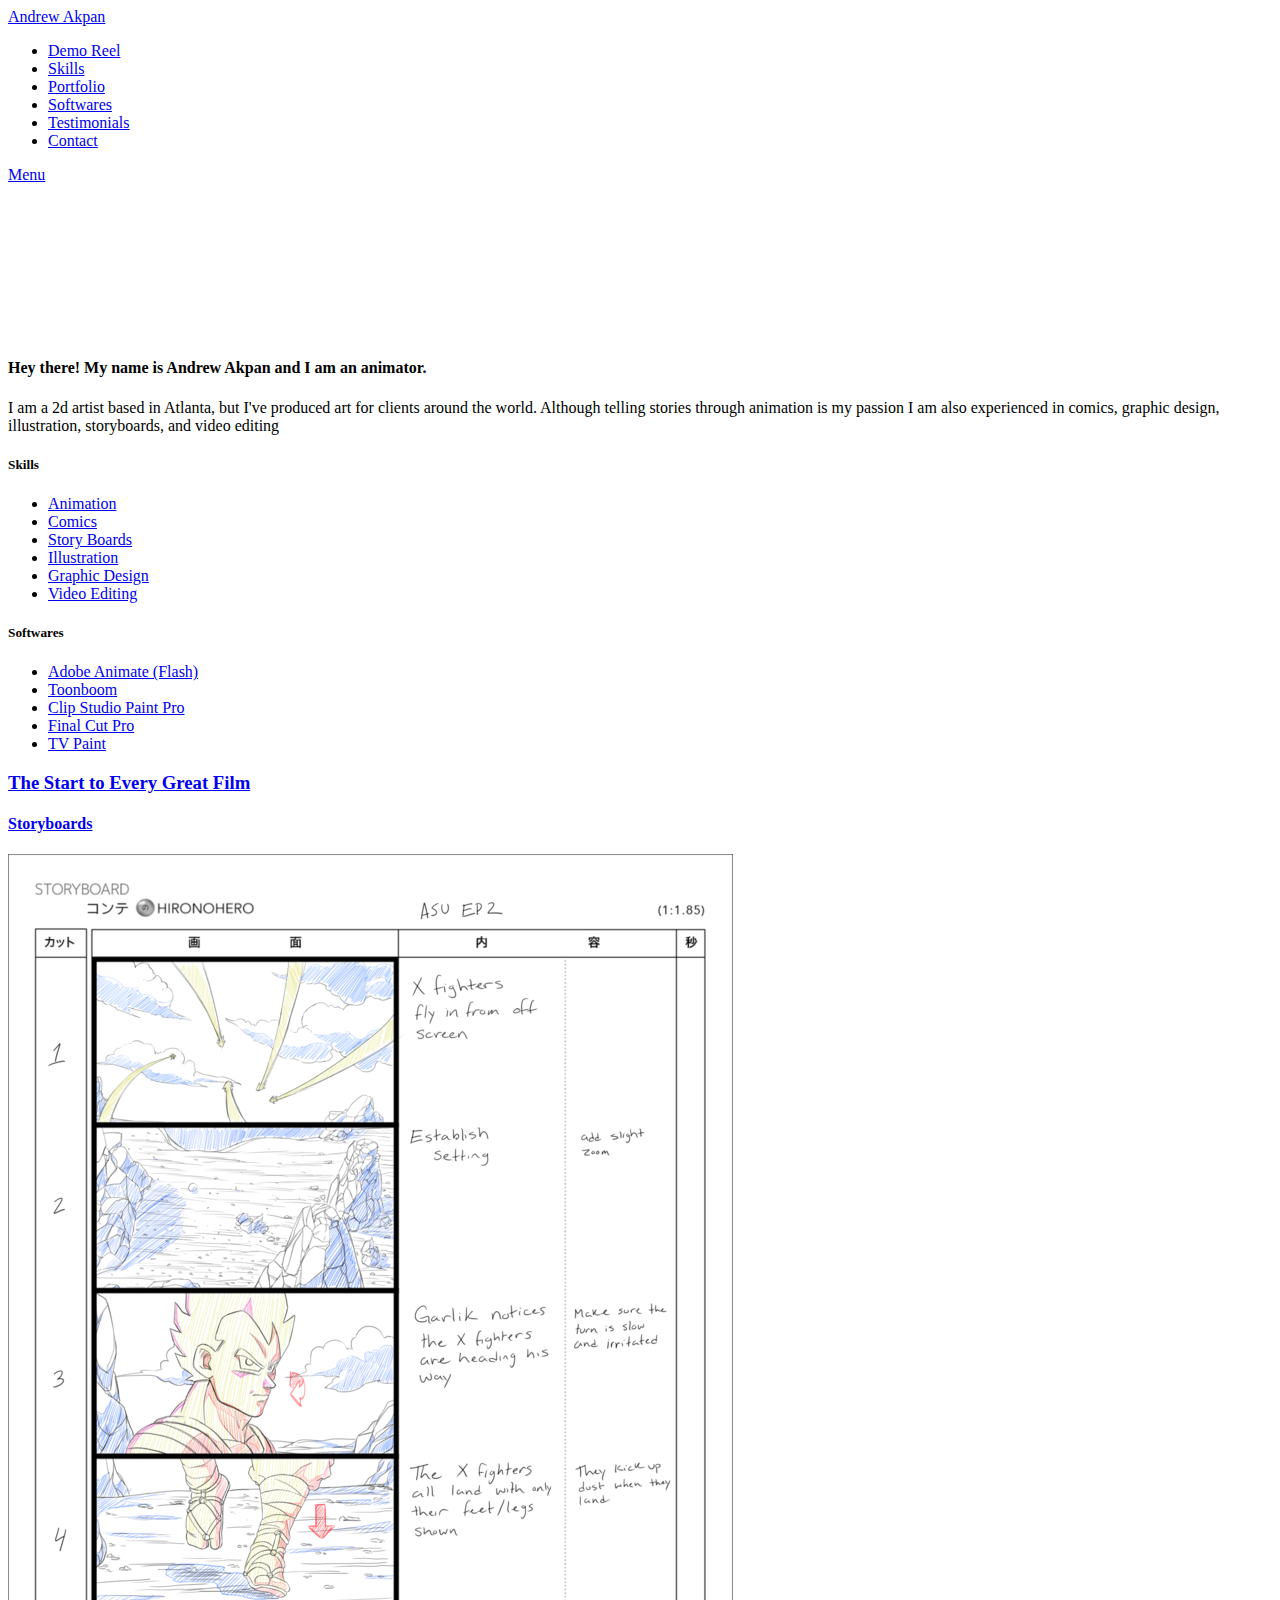
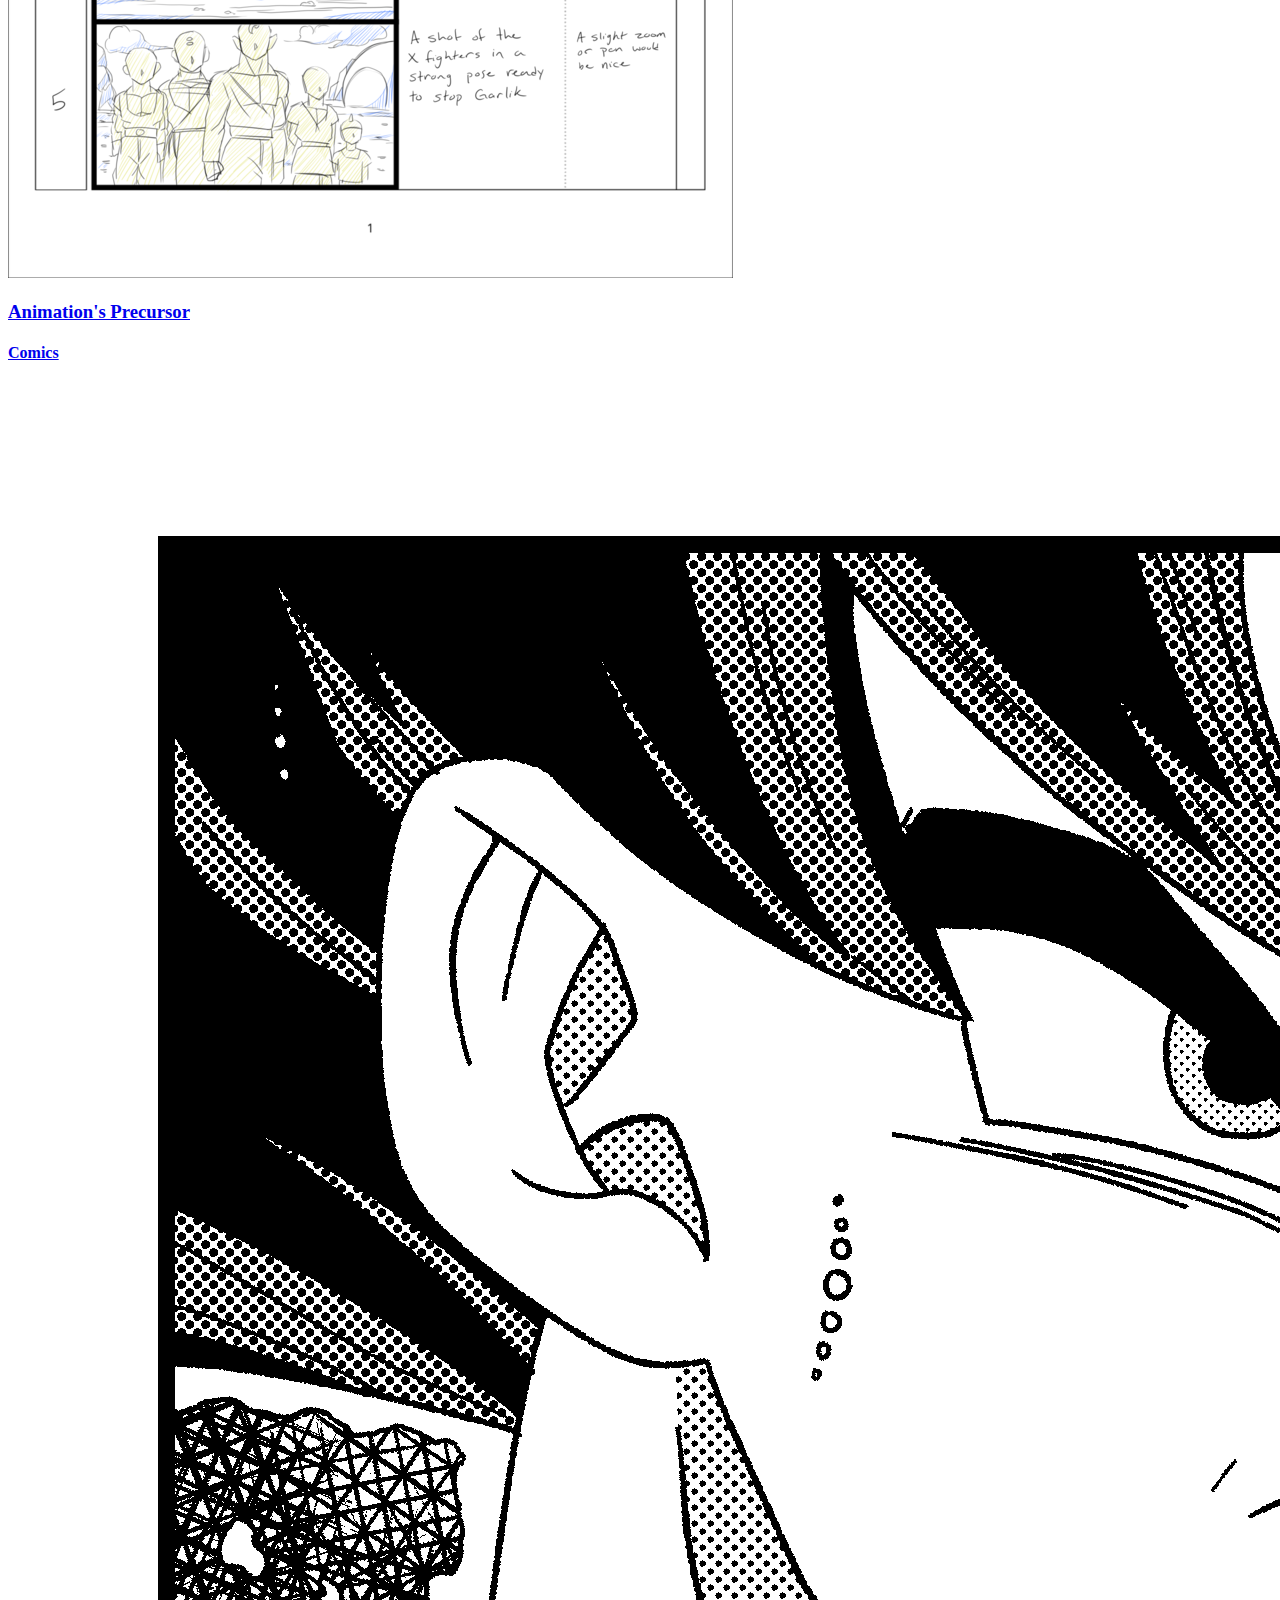
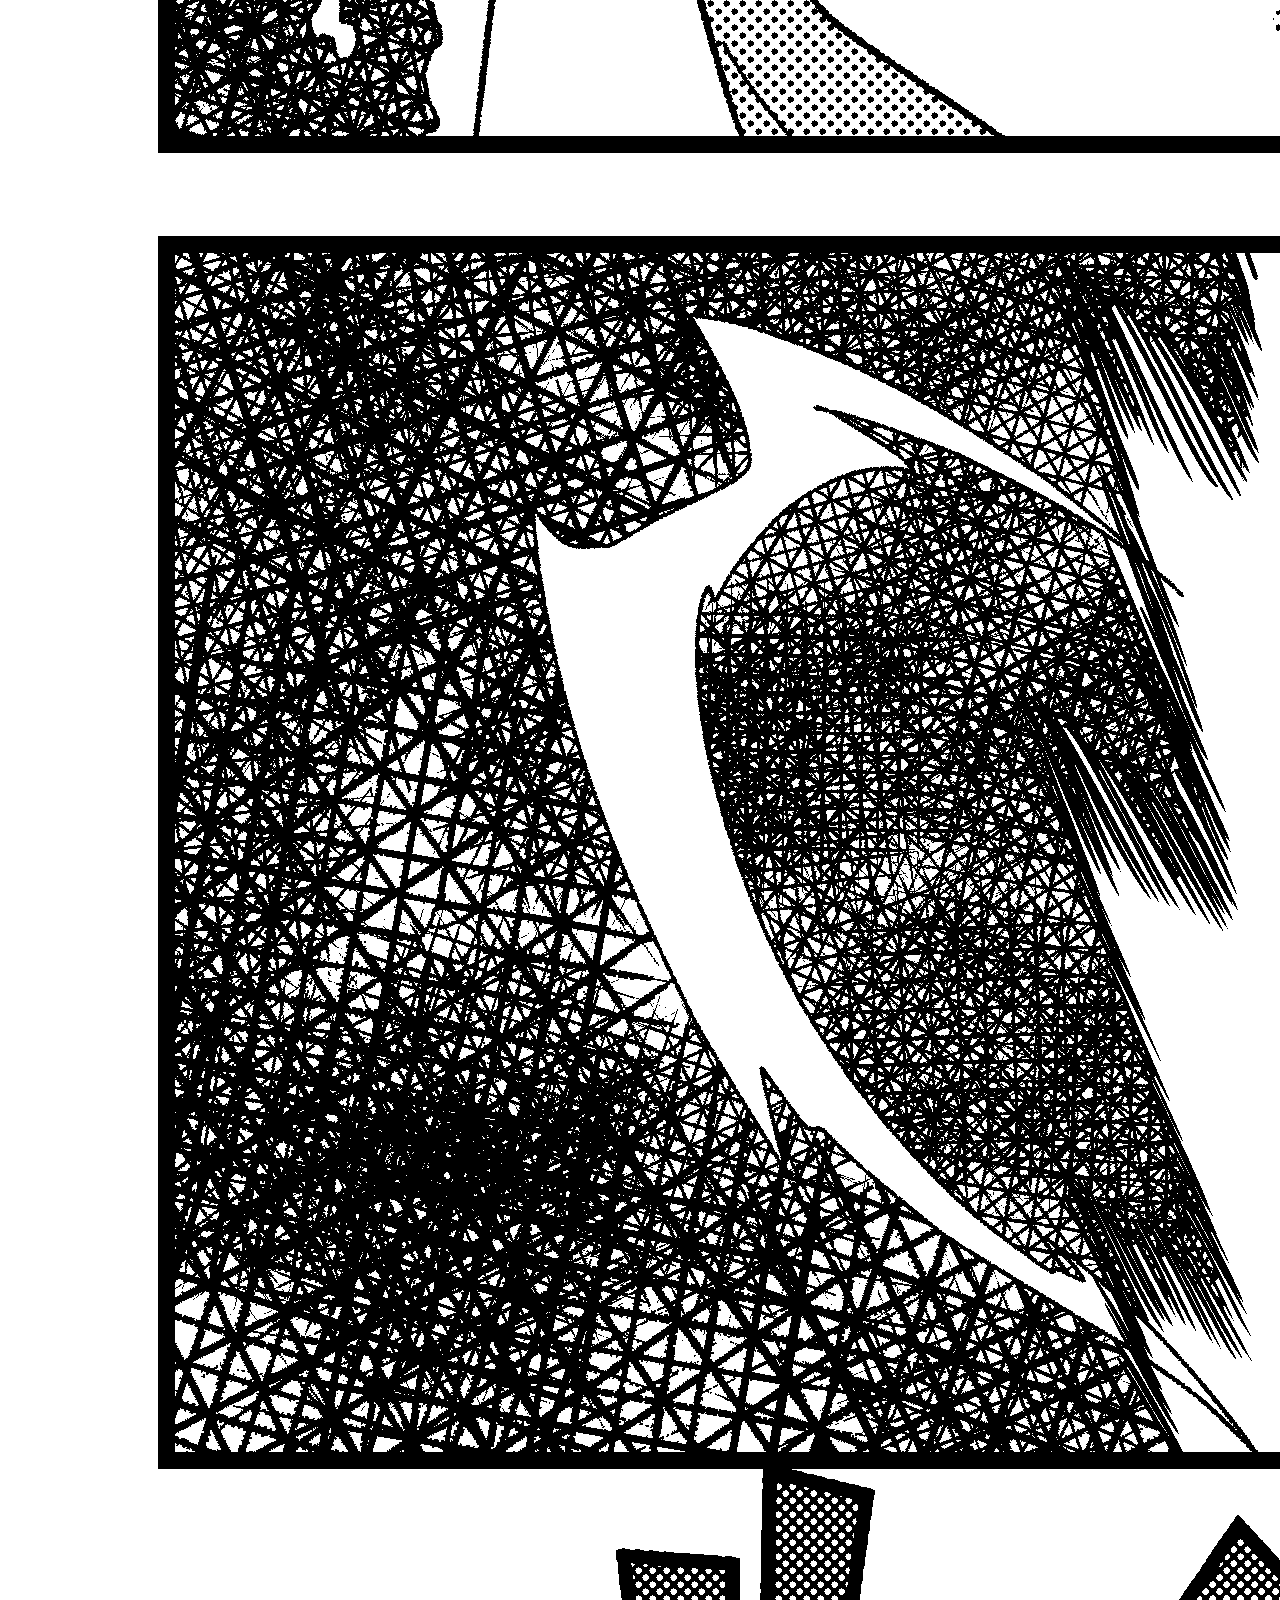
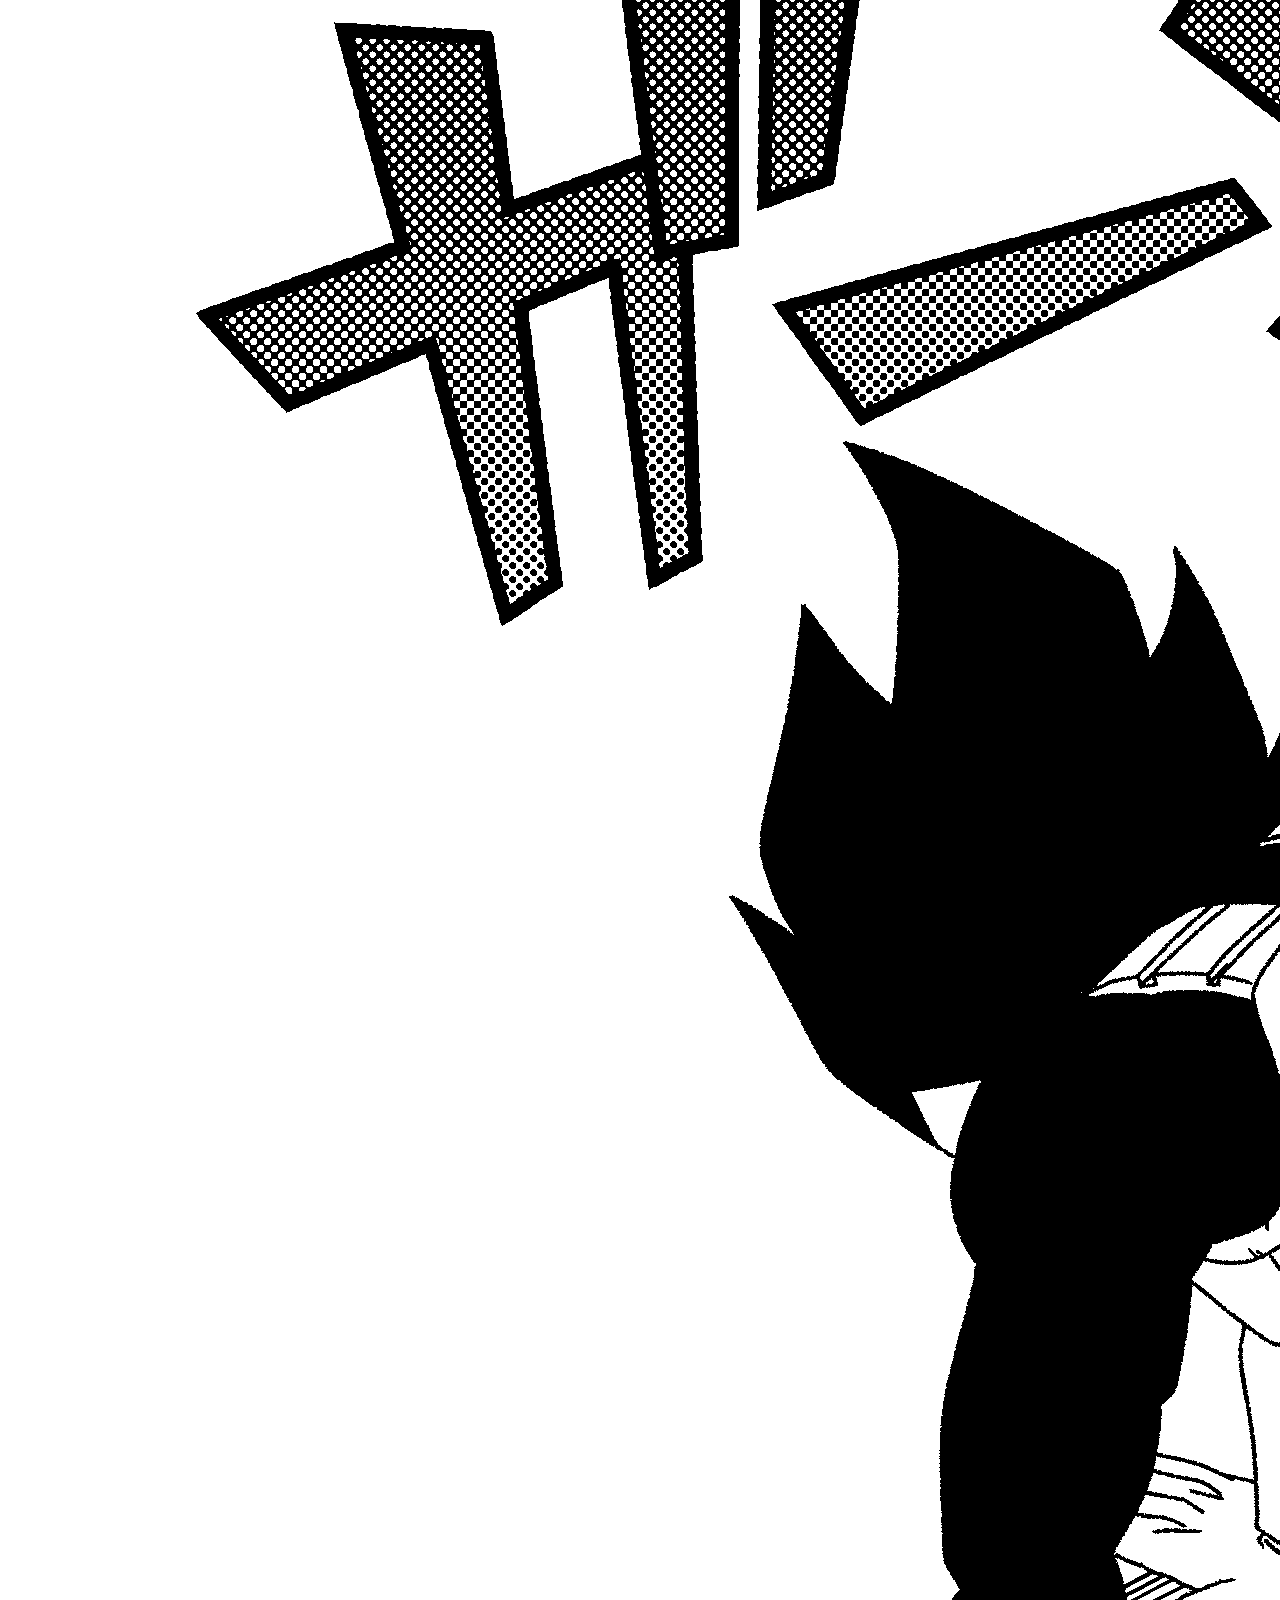
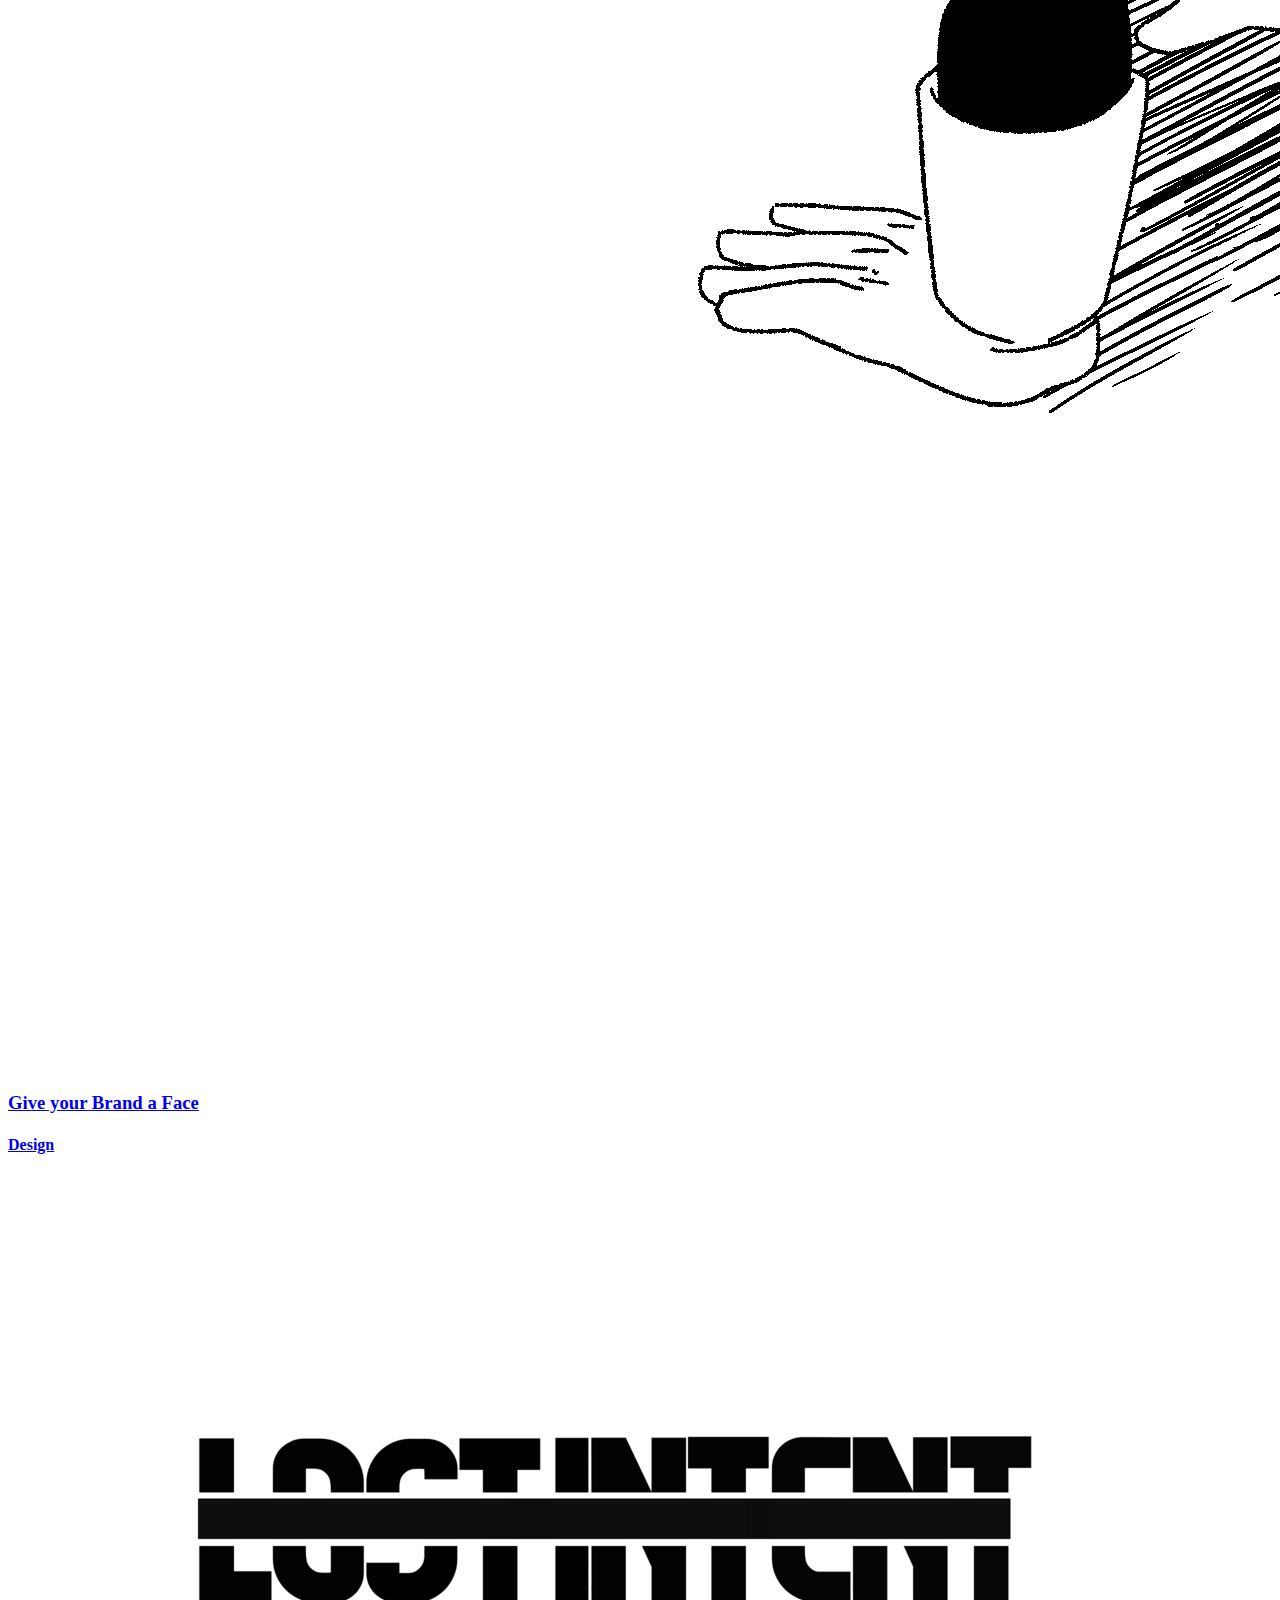
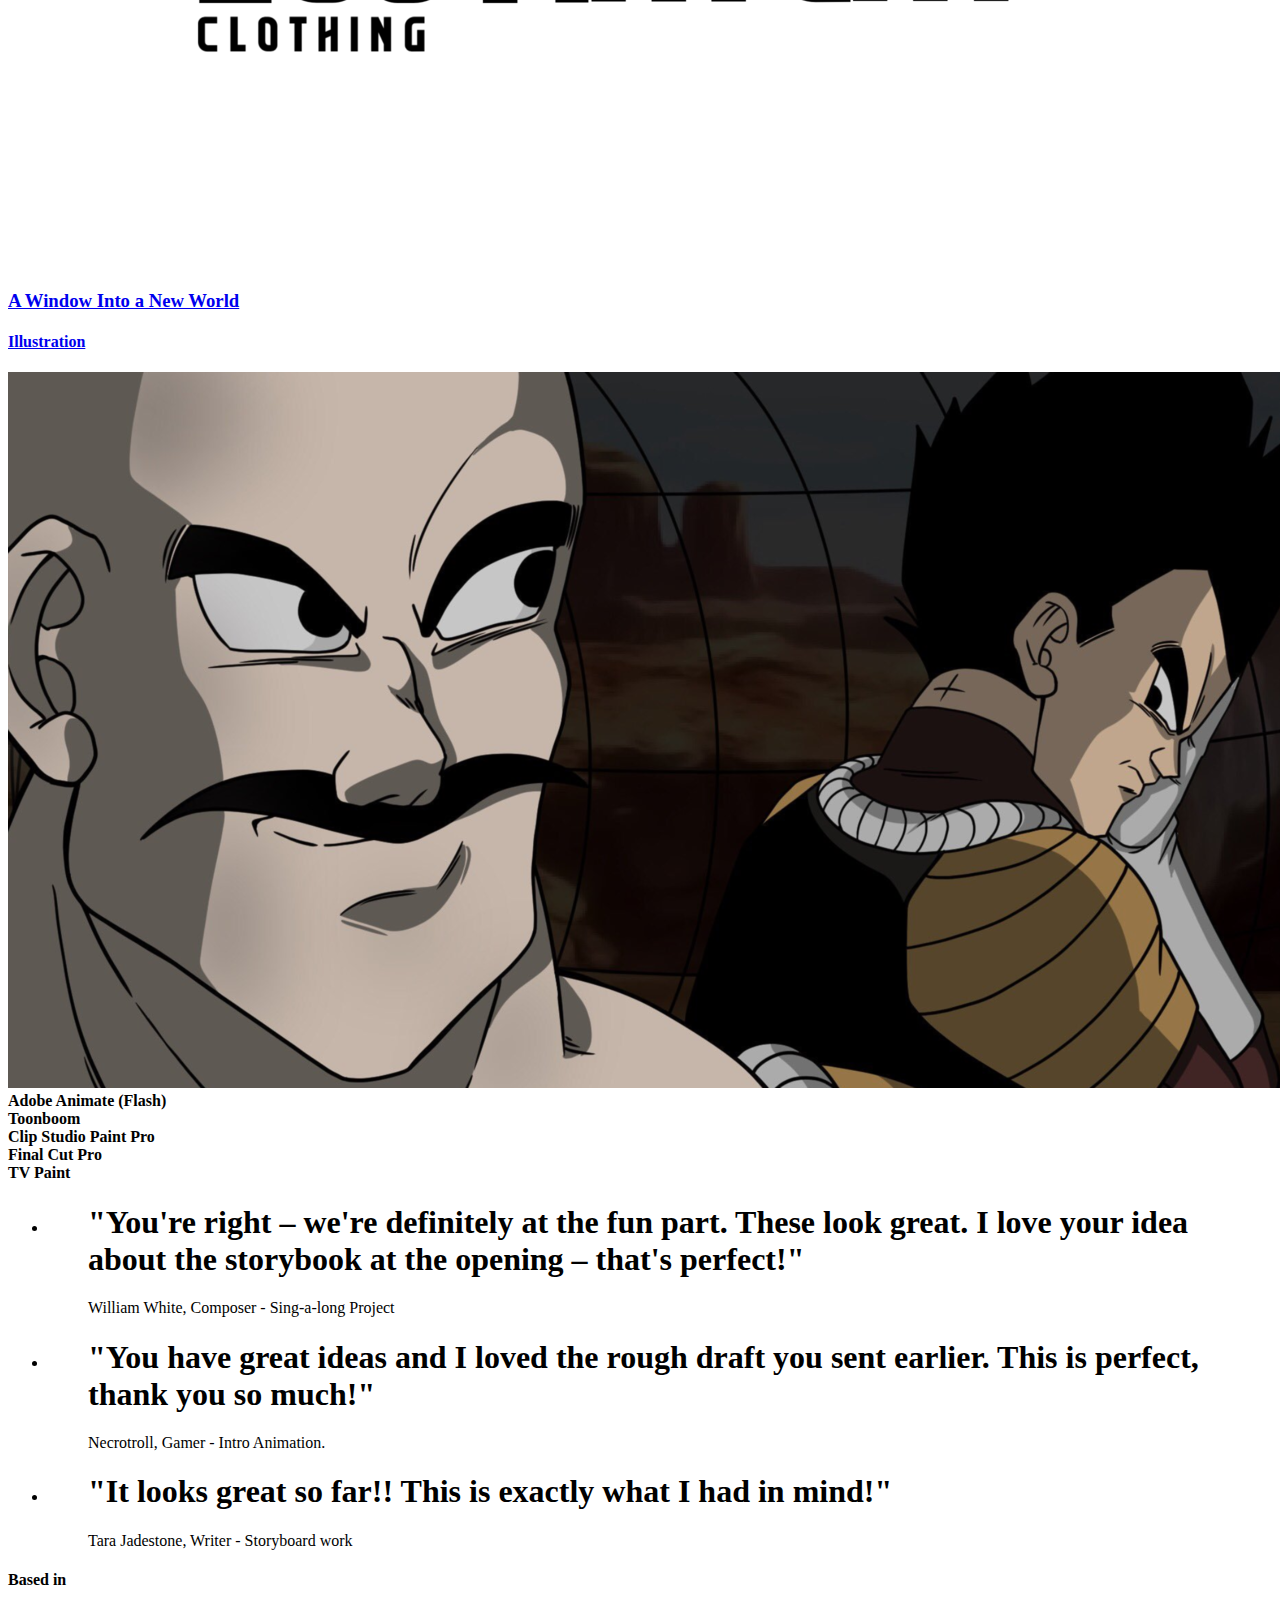
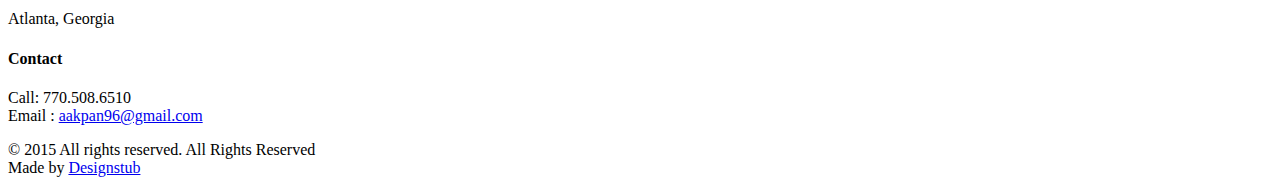
==== index.html @ 9fbe1176 "Add files via upload" ====
<!doctype html>
<!--[if lt IE 7]>      <html class="no-js lt-ie9 lt-ie8 lt-ie7" lang=""> <![endif]-->
<!--[if IE 7]>         <html class="no-js lt-ie9 lt-ie8" lang=""> <![endif]-->
<!--[if IE 8]>         <html class="no-js lt-ie9" lang=""> <![endif]-->
<!--[if gt IE 8]><!--> <html class="no-js" lang=""> <!--<![endif]-->

<head>
<meta charset="utf-8">
<meta name="description" content="">
<meta name="viewport" content="width=device-width, initial-scale=1">
<title>Andrew Akpan Portfolio </title>
<link rel="icon" href="images/pencil-icon.png">
<link rel="stylesheet" href="css/bootstrap.min.css">
<link rel="stylesheet" href="css/flexslider.css">
<link rel="stylesheet" href="css/main.css">
<link rel="stylesheet" href="css/responsive.css">
<link rel="stylesheet" href="css/animate.min.css">
<link rel="stylesheet" href="https://maxcdn.bootstrapcdn.com/font-awesome/4.4.0/css/font-awesome.min.css">
</head>

<body>

<!-- Header Section -->
<section class="tophead" role="tophead"> 
  <!-- Navigation Section -->
  <header id="header">
    <div class="header-content clearfix"> <a class="logo" href="#">Andrew Akpan</a>
      <nav class="navigation" role="navigation">
        <ul class="primary-nav">
          <li><a href="#demo-reel">Demo Reel</a></li>
          <li><a href="#skills">Skills</a></li>
          <li><a href="#portfolio">Portfolio</a></li>
          <li><a href="#softwares">Softwares</a></li>
          <li><a href="#testimonials">Testimonials</a></li>
          <li><a href="#contact">Contact</a></li>
        </ul>
      </nav>
      <a href="#" class="nav-toggle">Menu<span></span></a> </div>
  </header>
  <!-- Navigation Section --> 
</section>
<!-- Header Section --> 
<!-- Slider Section -->
<section id="demo-reel" class="section ">
   <!-- Video Demo reel -->
    <iframe  src="https://www.youtube.com/embed/oeyUMwwGa9E" frameborder="0" gesture="media" allowfullscreen></iframe>
</section>
<!-- Slider Section --> 
<!-- Service Section -->
<section id="skills" class="section services">
  <div class="container-fluid">
    <div class="row">
      <div class="col-md-6 col-sm-6">
        <div class="services-content">
          <h4>Hey there! My name is Andrew Akpan and I am an animator.</h4>
          <p>I am a 2d artist based in Atlanta, but I've produced art for clients around the world. Although telling stories through animation is my passion I am also experienced in comics, graphic design, illustration, storyboards, and video editing</p>
        </div>
      </div>
      <div class="col-md-3 col-sm-6">
        <div class="services-content">
          <h5>Skills</h5>
          <ul>
            <li><a href="#">Animation</a></li>
            <li><a href="comics.html">Comics</a></li>
            <li><a href="storyboards.html">Story Boards</a></li>
            <li><a href="illustration.html">Illustration</a></li>
            <li><a href="design.html">Graphic Design</a></li>
            <li><a href="#">Video Editing</a></li>
          </ul>
        </div>
      </div>
      <div class="col-md-3 col-sm-6">
        <div class="services-content">
          <h5>Softwares</h5>
          <ul>
            <li><a href="#softwares">Adobe Animate (Flash)</a></li>
            <li><a href="#softwares">Toonboom</a></li>
            <li><a href="#softwares">Clip Studio Paint Pro</a></li>
            <li><a href="#softwares">Final Cut Pro</a></li>
            <li><a href="#softwares">TV Paint</a></li>
          </ul>
        </div>
      </div>
    </div>
  </div>
</section>
<!-- Service Section --> 

<!-- portfolio grid section -->
<section id="portfolio" class="section portfolio">
  <div class="container-fluid">
    <div class="row">

      <div class="col-sm-6 portfolio-item"> <a href="storyboards.html" class="portfolio-link">
        <div class="caption">
          <div class="caption-content">
            <h3>The Start to Every Great Film</h3>
            <h4>Storyboards</h4>
          </div>
        </div>
        <img src="images/portfolio/storyboard-1.png" class="img-responsive" alt=""> </a> </div>

        <div class="col-sm-6 portfolio-item"> <a href="comics.html" class="portfolio-link">
        <div class="caption">
          <div class="caption-content">
            <h3>Animation's Precursor</h3>
            <h4>Comics</h4>
          </div>
        </div>
        <img src="images/portfolio/comic-1.png" class="img-responsive" alt=""> </a> </div>

      <div class="col-sm-6 portfolio-item"> <a href="design.html" class="portfolio-link">
        <div class="caption">
          <div class="caption-content">
            <h3>Give your Brand a Face</h3>
            <h4>Design</h4>
          </div>
        </div>
        <img src="images/portfolio/design-1.png" class="img-responsive" alt=""> </a> </div>

      <div class="col-sm-6 portfolio-item"> <a href="illustration.html" class="portfolio-link">
        <div class="caption">
          <div class="caption-content">
            <h3>A Window Into a New World</h3>
            <h4>Illustration</h4>
          </div>
        </div>
        <img src="images/portfolio/illustration-1.png" class="img-responsive" alt=""> </a> </div>
    </div>
  </div>
</section>
<!-- portfolio grid section --> 

<!--Softwares-->
<section id="softwares" class="section progressbarsection">
  <!--<h2 class="text-center">Scroll down the page a bit</h2><br><br> -->
<div class="container">
  <div class="row">
    <div class="col-md-2 col-lg-2"></div>
     <div class="col-md-8 col-lg-8">
       
<div class="barWrapper">
 <span class="progressText"><B>Adobe Animate (Flash)</B></span>
<div class="progress">
  <div class="progress-bar" role="progressbar" aria-valuenow="75" aria-valuemin="0" aria-valuemax="100" >   
        <span  class="popOver" data-toggle="tooltip" data-placement="top" title="Intermediate"> </span>     
</div>
</div>

<div class="barWrapper">
 <span class="progressText"><B>Toonboom</B></span>
<div class="progress ">
  <div class="progress-bar" role="progressbar" aria-valuenow="50" aria-valuemin="10" aria-valuemax="100" style="">
     <span  class="popOver" data-toggle="tooltip" data-placement="top" title="Novice"> </span>  
  </div>
  
</div>
</div>

<div class="barWrapper">
 <span class="progressText"><B>Clip Studio Paint Pro</B></span>
<div class="progress">
  <div class="progress-bar" role="progressbar" aria-valuenow="100" aria-valuemin="0" aria-valuemax="100">
     <span  class="popOver" data-toggle="tooltip" data-placement="top" title="Master"> </span>  
  </div>
</div>
</div>
<div class="barWrapper">
 <span class="progressText"><B>Final Cut Pro</B></span>
<div class="progress">
  <div class="progress-bar" role="progressbar" aria-valuenow="100" aria-valuemin="0" aria-valuemax="100">
         <span  class="popOver" data-toggle="tooltip" data-placement="top" title="Master"> </span>  
  </div>
</div>
</div>
<div class="barWrapper">
 <span class="progressText"><B>TV Paint</B></span>
<div class="progress">
  <div class="progress-bar" role="progressbar" aria-valuenow="50" aria-valuemin="0" aria-valuemax="100">
      <span  class="popOver" data-toggle="tooltip" data-placement="top" title="Novice"> </span>  
  </div>
</div>
</div>
  

</div>
     <div class="col-md-2 col-lg-2"></div>
    </div>
</div>
  </section>

<!-- Testimonials section -->
<section id="testimonials" class="section testimonials no-padding">
  <div class="container-fluid">
    <div class="row no-gutter">
      <div class="flexslider">
        <ul class="slides">
          <li>
            <div class="col-md-12">
              <blockquote>
                <h1>"You're right – we're definitely at the fun part. These look great. I love your idea about the storybook at the opening – that's perfect!" </h1>
                <p>William White, Composer - Sing-a-long Project</p>
              </blockquote>
            </div>
          </li>
          <li>
            <div class="col-md-12">
              <blockquote>
                <h1>"You have great ideas and I loved the rough draft you sent earlier. This is perfect, thank you so much!" </h1>
                <p>Necrotroll, Gamer - Intro Animation.</p>
              </blockquote>
            </div>
          </li>
          <li>
            <div class="col-md-12">
              <blockquote>
                <h1>"It looks great so far!! This is exactly what I had in mind!" </h1>
                <p>Tara Jadestone, Writer - Storyboard work</p>
              </blockquote>
            </div>
          </li>
        </ul>
      </div>
    </div>
  </div>
</section>
<!-- Testimonials section --> 

<!-- footer section -->
<footer id="contact" class="footer">
  <div class="container-fluid">
    <div class="col-md-2 left">
      <h4>Based in</h4>
      <p> Atlanta, Georgia</p>
    </div>
    <div class="col-md-2 left">
      <h4>Contact</h4>
      <p> Call: 770.508.6510 <br>
        Email : <a href="mailto:aakpan96@gmail.com"> aakpan96@gmail.com </a></p>
    </div>
    
    <div class="col-md-6 right">
      <p>© 2015 All rights reserved. All Rights Reserved<br>
        Made by <a href="http://www.designstub.com/">Designstub</a></p>
    </div>
  </div>
</footer>
<!-- footer section --> 

<!-- JS FILES --> 
<script src="https://ajax.googleapis.com/ajax/libs/jquery/1.11.3/jquery.min.js"></script> 
<script src="js/bootstrap.min.js"></script> 
<script src="js/jquery.flexslider-min.js"></script> 
<script src="js/retina.min.js"></script> 
<script src="js/modernizr.js"></script> 
<script src="js/main.js"></script>
</body>
</html>
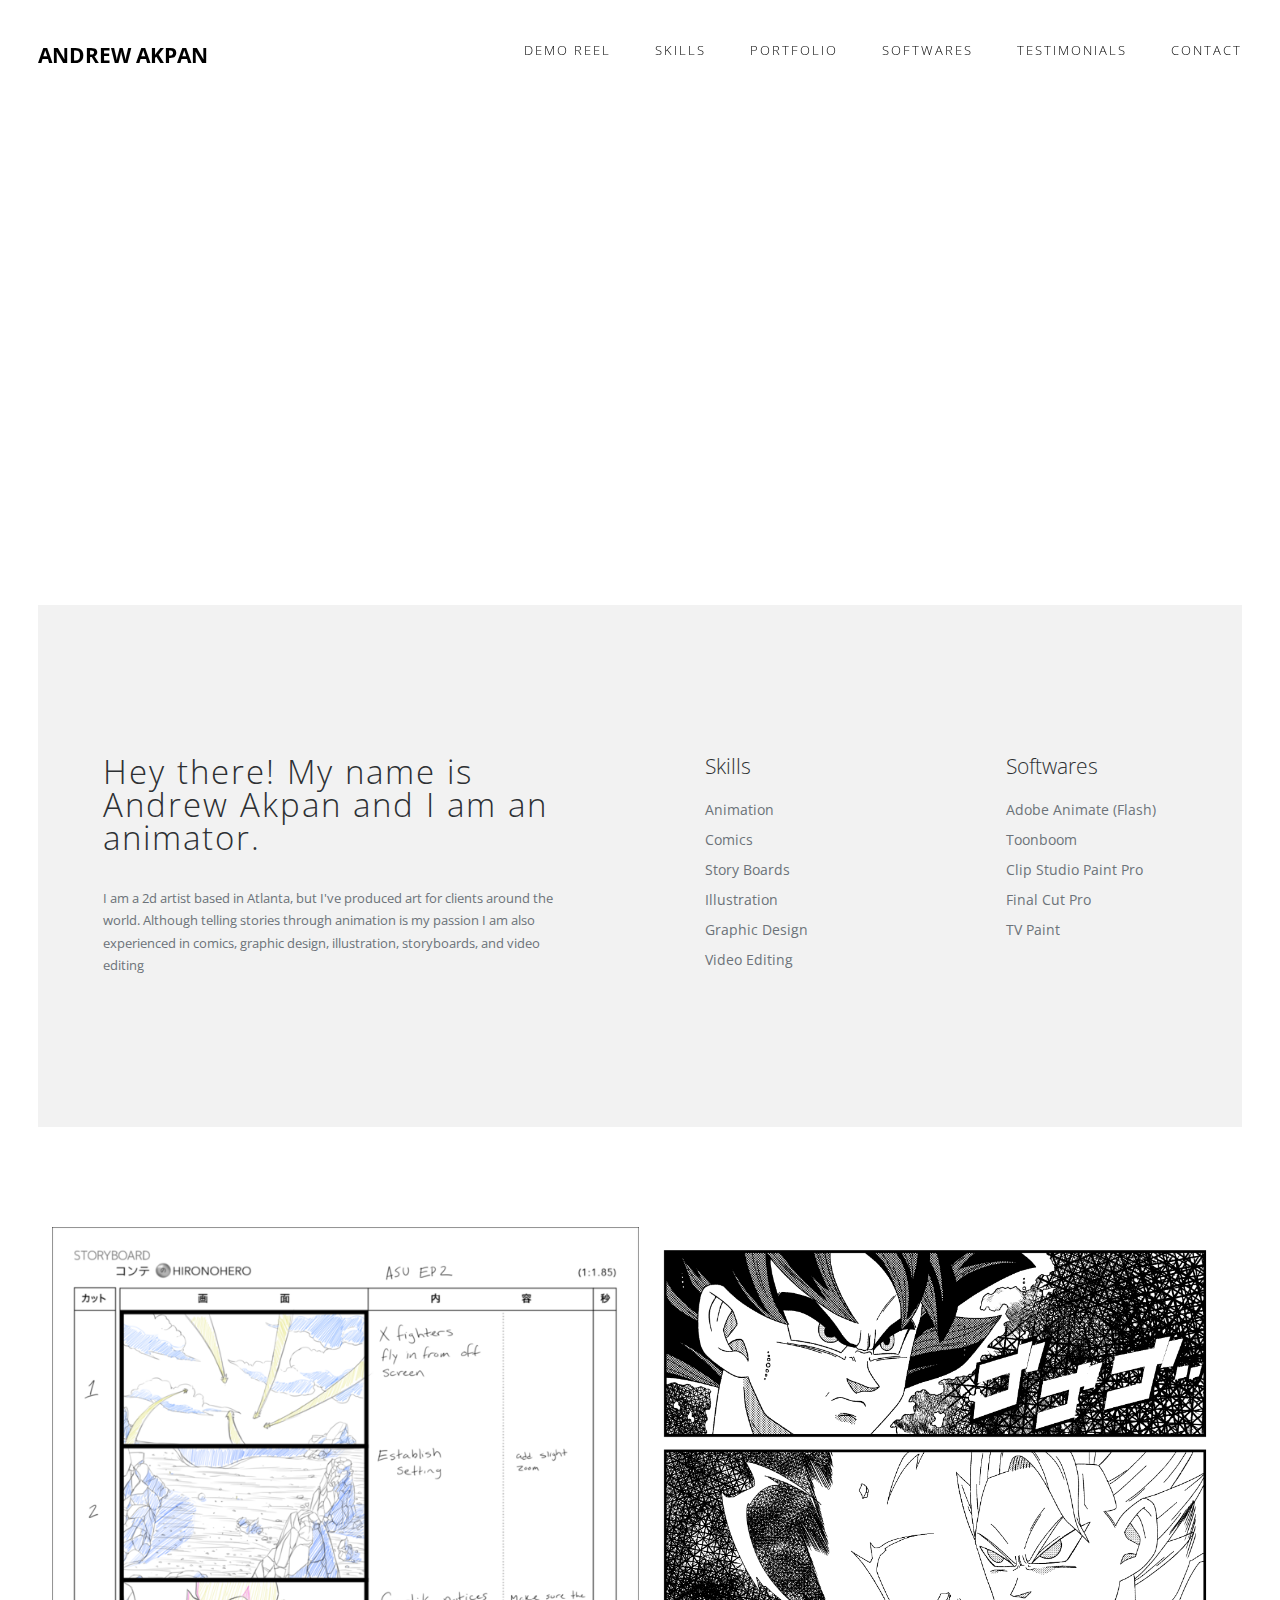
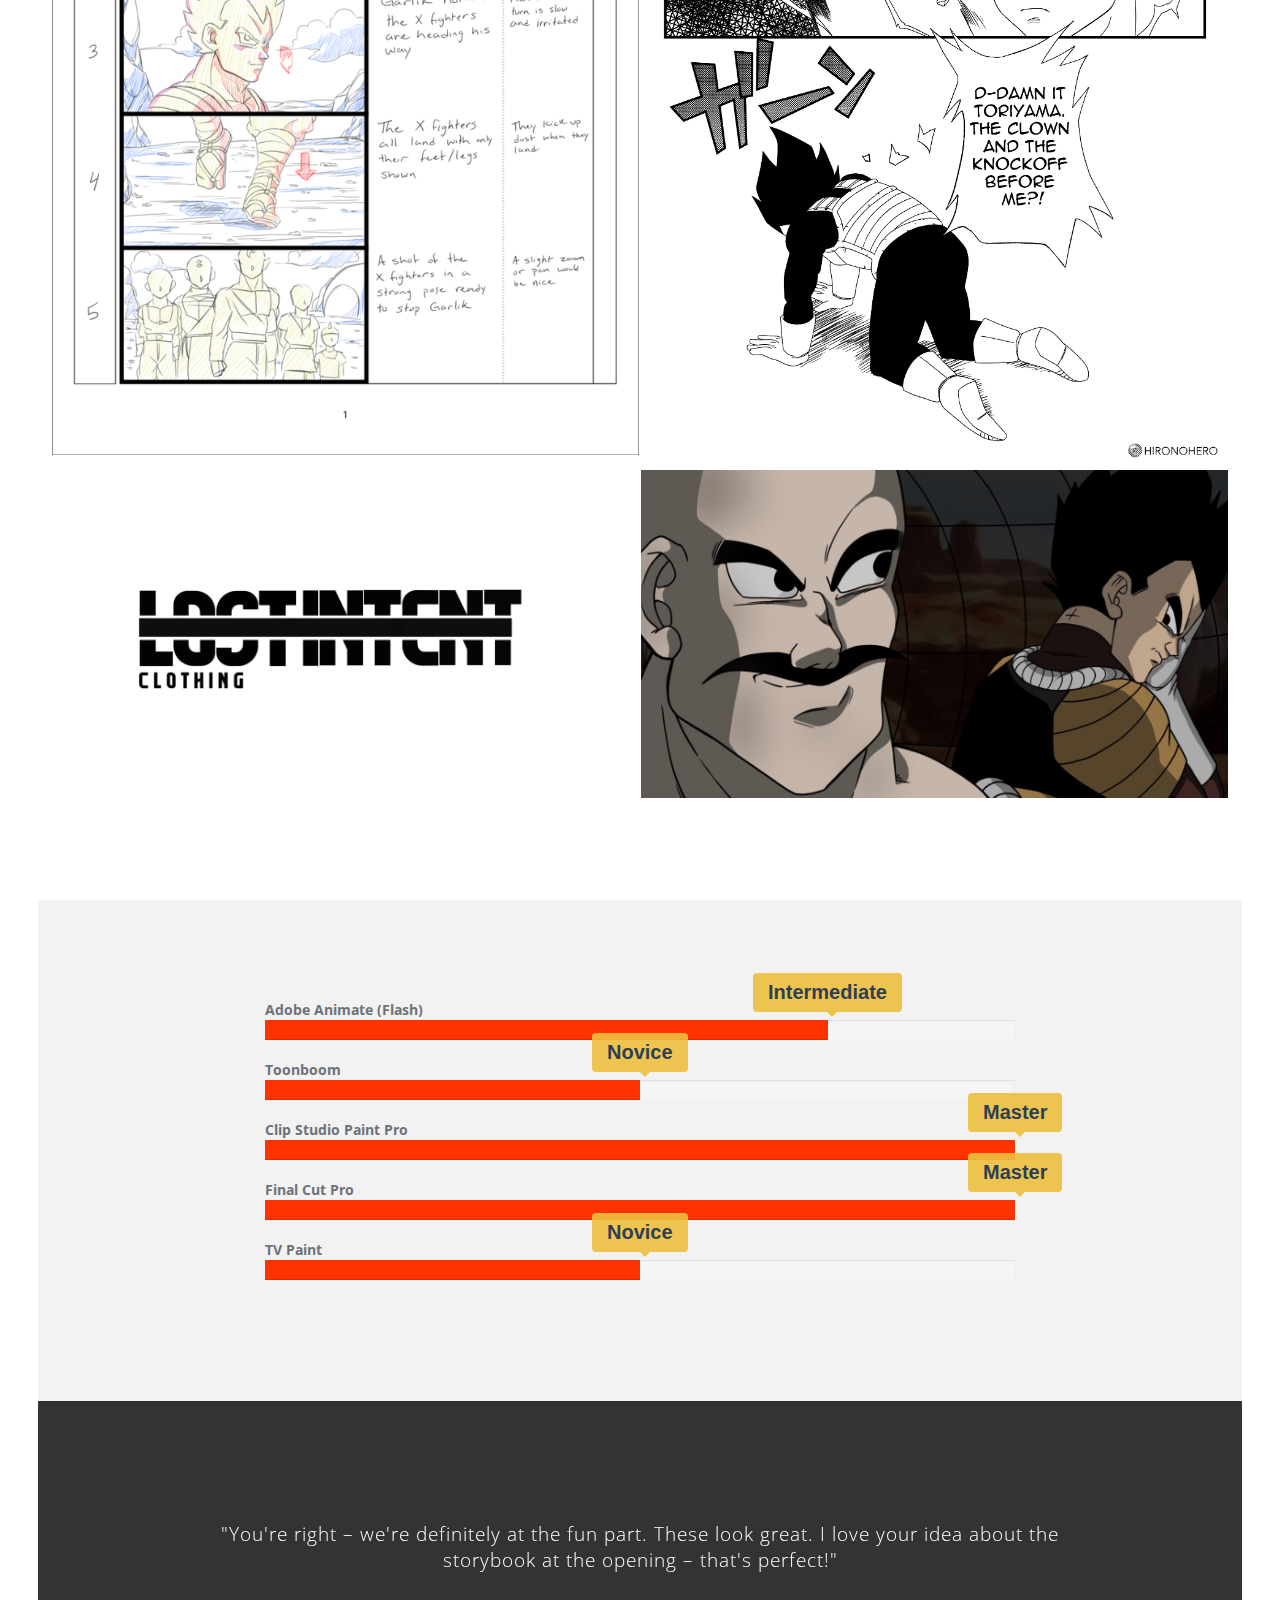
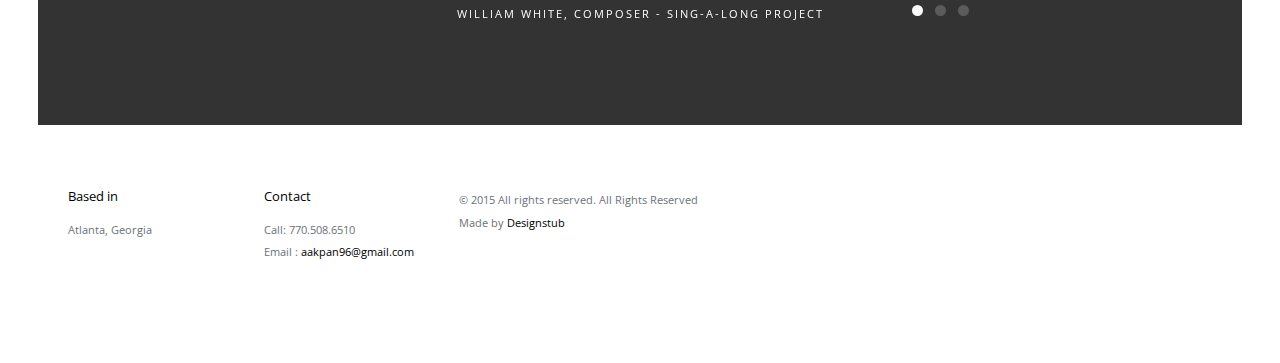
==== commit ce1480ac: "Update index.html" ====
--- a/index.html
+++ b/index.html
@@ -24,7 +24,7 @@
 <section class="tophead" role="tophead"> 
   <!-- Navigation Section -->
   <header id="header">
-    <div class="header-content clearfix"> <a class="logo" href="#">Andrew Akpan</a>
+    <div class="header-content clearfix"> <a class="logo" href="https://andrewakpan.github.io/portfolio/index.html">Andrew Akpan</a>
       <nav class="navigation" role="navigation">
         <ul class="primary-nav">
           <li><a href="#demo-reel">Demo Reel</a></li>
@@ -255,4 +255,4 @@
 <script src="js/modernizr.js"></script> 
 <script src="js/main.js"></script>
 </body>
-</html>+</html>
--- a/css/main.css
+++ b/css/main.css
@@ -0,0 +1,539 @@
+/* ------------------------------------------------------------------------------
+	Template Name: Auro
+	Author: Designstub
+	Author URI: http://www.designstub.com
+------------------------------------------------------------------------------*/
+
+
+
+@import url(http://fonts.googleapis.com/css?family=Open%20Sans:300,400,500,600,700);
+/* ------------------------------------------------------------------------------
+	 Typography
+-------------------------------------------------------------------------------*/
+p {
+	font-size: 14px;
+	line-height: 22.4px;
+	color: #6c7279;
+}
+h1 {
+	font-size: 65px;
+	color: #2d3033;
+}
+h2 {
+	font-size: 40px;
+	color: #2d3033;
+}
+h3 {
+	font-size: 28px;
+	color: #2d3033;
+	font-weight: 300;
+}
+h4 {
+	font-size: 22px;
+	color: #2d3033;
+	font-weight: 400;
+}
+h5 {
+	font-size: 14px;
+	color: #2d3033;
+	text-transform: uppercase;
+	font-weight: 700;
+}
+.btn {
+	background-color: #333;
+	margin-top: 40px;
+	color: #fff;
+	font-size: 12px;
+	font-weight: 600;
+	letter-spacing: 1px;
+	border-radius: 0px;
+	padding: 3% 7%;
+	display: inline-block;
+	text-transform: uppercase;
+}
+.btn:hover, .btn:focus {
+	background-color: #000;
+	color: #fff;
+}
+.btn-large {
+	padding: 15px 40px;
+}
+/* ------------------------------------------------------------------------------
+	 General Style
+-------------------------------------------------------------------------------*/
+a {
+	color: #e84545;
+}
+a:hover, a:focus {
+	text-decoration: none;
+	-moz-transition: background-color, color, 0.3s;
+	-o-transition: background-color, color, 0.3s;
+	-webkit-transition: background-color, color, 0.3s;
+	transition: background-color, color, 0.3s;
+}
+body {
+	font-family: "Open Sans", sans-serif;
+	font-weight: 400;
+	color: #6c7279;
+}
+ul, ol {
+	margin: 0;
+	padding: 0;
+}
+ul li {
+	list-style: none;
+}
+.section {
+	padding: 100px 0;
+	width: 94%;
+    margin: auto;
+}
+
+iframe {
+	margin: auto;
+    width: 100%;
+    height: 400px;
+}
+.no-padding {
+	padding: 0;
+}
+.no-gutter [class*=col-] {
+	padding-right: 0;
+	padding-left: 0;
+}
+/* ------------------------------------------------------------------------------
+	 Header & navigation
+-------------------------------------------------------------------------------*/
+#header {
+	position: fixed;
+	width: 94%;
+	z-index: 999;
+	margin-left: 3%;
+	margin-right: 3%;
+}
+#header .header-content {
+	margin: 0 auto;
+	padding: 40px 0;
+	width: 100%;
+	-moz-transition: padding 0.3s;
+	-o-transition: padding 0.3s;
+	-webkit-transition: padding 0.3s;
+	transition: padding 0.3s;
+}
+#header .logo {
+	font-size: 21px;
+	color: #000;
+	font-weight: 700;
+	float: left;
+	text-transform: uppercase;
+}
+#header.fixed {
+	background-color: #fff;
+}
+#header.fixed .header-content {
+	border-bottom: 0;
+	padding: 25px 0;
+}
+#header.fixed .nav-toggle {
+	top: 18px;
+}
+.navigation.open {
+	opacity: 0.9;
+	visibility: visible;
+	-moz-transition: opacity 0.5s;
+	-o-transition: opacity 0.5s;
+	-webkit-transition: opacity 0.5s;
+	transition: opacity 0.5s;
+}
+.navigation {
+	float: right;
+}
+.navigation li {
+	display: inline-block;
+}
+.navigation a {
+	color: #000;
+	font-size: 13px;
+	font-weight: 300;
+	margin-left: 40px;
+	letter-spacing: 2px;
+	text-transform: uppercase;
+}
+.navigation a:hover, .navigation a.active {
+	color: #bcbcbc;
+}
+.nav-toggle {
+	display: none;
+	height: 44px;
+	overflow: hidden;
+	position: fixed;
+	right: 5%;
+	text-indent: 100%;
+	top: 32px;
+	white-space: nowrap;
+	width: 44px;
+	z-index: 99999;
+	-moz-transition: all 0.3s;
+	-o-transition: all 0.3s;
+	-webkit-transition: all 0.3s;
+	transition: all 0.3s;
+}
+.nav-toggle:before, .nav-toggle:after {
+	border-radius: 50%;
+	content: "";
+	height: 100%;
+	left: 0;
+	position: absolute;
+	top: 0;
+	width: 100%;
+	-moz-transform: translateZ(0);
+	-ms-transform: translateZ(0);
+	-webkit-transform: translateZ(0);
+	transform: translateZ(0);
+	-moz-backface-visibility: hidden;
+	-webkit-backface-visibility: hidden;
+	backface-visibility: hidden;
+	-moz-transition-property: -moz-transform;
+	-o-transition-property: -o-transform;
+	-webkit-transition-property: -webkit-transform;
+	transition-property: transform;
+}
+.nav-toggle:before {
+	background-color: #e84545;
+	-moz-transform: scale(1);
+	-ms-transform: scale(1);
+	-webkit-transform: scale(1);
+	transform: scale(1);
+	-moz-transition-duration: 0.3s;
+	-o-transition-duration: 0.3s;
+	-webkit-transition-duration: 0.3s;
+	transition-duration: 0.3s;
+}
+.nav-toggle:after {
+	background-color: #e84545;
+	-moz-transform: scale(0);
+	-ms-transform: scale(0);
+	-webkit-transform: scale(0);
+	transform: scale(0);
+	-moz-transition-duration: 0s;
+	-o-transition-duration: 0s;
+	-webkit-transition-duration: 0s;
+	transition-duration: 0s;
+}
+.nav-toggle span {
+	background-color: #fff;
+	bottom: auto;
+	display: inline-block;
+	height: 3px;
+	left: 50%;
+	position: absolute;
+	right: auto;
+	top: 50%;
+	width: 18px;
+	z-index: 10;
+	-moz-transform: translateX(-50%) translateY(-50%);
+	-ms-transform: translateX(-50%) translateY(-50%);
+	-webkit-transform: translateX(-50%) translateY(-50%);
+	transform: translateX(-50%) translateY(-50%);
+}
+.nav-toggle span:before, .nav-toggle span:after {
+	background-color: #fff;
+	content: "";
+	height: 100%;
+	position: absolute;
+	right: 0;
+	top: 0;
+	width: 100%;
+	-moz-transform: translateZ(0);
+	-ms-transform: translateZ(0);
+	-webkit-transform: translateZ(0);
+	transform: translateZ(0);
+	-moz-backface-visibility: hidden;
+	-webkit-backface-visibility: hidden;
+	backface-visibility: hidden;
+	-moz-transition: -moz-transform 0.3s;
+	-o-transition: -o-transform 0.3s;
+	-webkit-transition: -webkit-transform 0.3s;
+	transition: transform 0.3s;
+}
+.nav-toggle span:before {
+	-moz-transform: translateY(-6px) rotate(0deg);
+	-ms-transform: translateY(-6px) rotate(0deg);
+	-webkit-transform: translateY(-6px) rotate(0deg);
+	transform: translateY(-6px) rotate(0deg);
+}
+.nav-toggle span:after {
+	-moz-transform: translateY(6px) rotate(0deg);
+	-ms-transform: translateY(6px) rotate(0deg);
+	-webkit-transform: translateY(6px) rotate(0deg);
+	transform: translateY(6px) rotate(0deg);
+}
+.nav-toggle.close-nav:before {
+	-moz-transform: scale(0);
+	-ms-transform: scale(0);
+	-webkit-transform: scale(0);
+	transform: scale(0);
+}
+.nav-toggle.close-nav:after {
+	-moz-transform: scale(1);
+	-ms-transform: scale(1);
+	-webkit-transform: scale(1);
+	transform: scale(1);
+}
+.nav-toggle.close-nav span {
+	background-color: rgba(255, 255, 255, 0);
+}
+.nav-toggle.close-nav span:before, .nav-toggle.close-nav span:after {
+	background-color: #fff;
+}
+.nav-toggle.close-nav span:before {
+	-moz-transform: translateY(0) rotate(45deg);
+	-ms-transform: translateY(0) rotate(45deg);
+	-webkit-transform: translateY(0) rotate(45deg);
+	transform: translateY(0) rotate(45deg);
+}
+.nav-toggle.close-nav span:after {
+	-moz-transform: translateY(0) rotate(-45deg);
+	-ms-transform: translateY(0) rotate(-45deg);
+	-webkit-transform: translateY(0) rotate(-45deg);
+	transform: translateY(0) rotate(-45deg);
+}
+
+/* ------------------------------------------------------------------------------
+	 Demoreel
+-------------------------------------------------------------------------------*/
+.demoreel{
+	width: 94%;
+    margin: auto;
+}
+/* ------------------------------------------------------------------------------
+	 Services
+-------------------------------------------------------------------------------*/
+.services {
+	width: 94%;
+	margin: auto;
+	background-color: #f2f2f2;
+}
+.services h4 {
+	font-size: 33px;
+	line-height: 33px;
+	letter-spacing: 2px;
+	font-weight: 300;
+}
+.services h5 {
+	font-size: 21px;
+	font-weight: 300;
+	margin-bottom: 10%;
+	text-transform: none;
+}
+.services p {
+	color: #6c7279;
+	font-size: 13px;
+	font-weight: 400;
+	margin-top: 7%;
+}
+.services-content {
+	margin: 50px;
+}
+.services-content li a {
+	color: #6c7279;
+	line-height: 30px;
+}
+.services-content li a:hover {
+	color: #000;
+}
+/* ------------------------------------------------------------------------------
+	 Portfolio
+-------------------------------------------------------------------------------*/
+#portfolio {
+	width: 92%;
+	margin: auto;
+}
+#portfolio .portfolio-item {
+	right: 0;
+	margin: 0 0 2px;
+	padding: 0 1px;
+}
+#portfolio .portfolio-item .portfolio-link {
+	display: block;
+	position: relative;
+	margin: 0 auto;
+}
+#portfolio .portfolio-item .portfolio-link .caption {
+	position: absolute;
+	width: 100%;
+	height: 100%;
+	opacity: 0;
+	background: rgba(58, 54, 54, .9);
+	-webkit-transition: all ease .5s;
+	-moz-transition: all ease .5s;
+	transition: all ease .5s;
+}
+#portfolio .portfolio-item .portfolio-link .caption:hover {
+	opacity: 1;
+}
+#portfolio .portfolio-item .portfolio-link .caption .caption-content {
+	position: absolute;
+	top: 50%;
+	width: 100%;
+	height: 20px;
+	margin-top: -12px;
+	text-align: center;
+	font-size: 20px;
+	color: #fff;
+}
+#portfolio .portfolio-item .portfolio-link .caption .caption-content i {
+	margin-top: -12px;
+}
+#portfolio .portfolio-item .portfolio-link .caption .caption-content h3 {
+	margin: 0;
+	color: #e9eaed;
+	font-size: 17px;
+	letter-spacing: 4px;
+	text-transform: uppercase;
+}
+#portfolio .portfolio-item .portfolio-link .caption .caption-content h4 {
+	margin: 10px 0;
+	color: #e9eaed;
+	font-size: 12px;
+	letter-spacing: 2px;
+	text-transform: uppercase;
+}
+#portfolio * {
+	z-index: 2;
+}
+/* ------------------------------------------------------------------------------
+	 Testimonials
+-------------------------------------------------------------------------------*/
+.testimonials {
+	width: 94%;
+	margin: auto;
+	background-color: #333;
+	position: relative;
+	text-align: center;
+}
+.testimonials blockquote {
+	border: 0;
+	margin: 0;
+	padding: 100px 15%;
+}
+.testimonials h1 {
+	color: #fff;
+	font: 19px "Open Sans", sans-serif;
+	font-weight: 300;
+	letter-spacing: 1px;
+}
+.testimonials p {
+	color: #fff;
+	display: block;
+	font-size: 11px;
+	font-style: normal;
+	letter-spacing: 2px;
+	font-weight: 400;
+	margin-top: 30px;
+	text-transform: uppercase;
+}
+/* ------------------------------------------------------------------------------
+	 Footer
+-------------------------------------------------------------------------------*/
+.footer {
+	width: 94%;
+	margin: auto;
+	text-align: left;
+	padding-top: 5%;
+	padding-bottom: 7%;
+}
+.footer h4 {
+	font-size: 13px;
+	color: #000;
+	margin: 0 0 15px 0;
+	padding: 0px;
+}
+.footer p {
+	font-size: 11px;
+	color: #6c7279;
+}
+.footer a {
+	color: #000;
+}
+.footer a:hover {
+	text-decoration: underline;
+}
+.footer .footer-share {
+	margin-top: 0;
+}
+.footer .footer-share li {
+	display: inline-block;
+	float: none;
+}
+.footer .footer-share a {
+	border: none;
+	font-size: 13px;
+	color: #000;
+	letter-spacing: 15px;
+}
+.footer .fa-heart {
+	color: #e84545;
+	font-size: 11px;
+	margin: 0 2px;
+}
+/* ------------------------------------------------------------------------------
+	 Work Detial 
+-------------------------------------------------------------------------------*/
+
+.work-detail {
+	width: 94%;
+	margin: auto;
+}
+.work-detail-margin {
+	margin-top: 7%;
+}
+.detail-image img {
+
+	width: 100%; 
+}
+.detail-contentbox {
+	background-color: #f2f2f2;
+	padding: 3%;
+}
+.detail-content h4 {
+	font-size: 27px;
+	line-height: 27px;
+	letter-spacing: 1px;
+	font-weight: 300;
+}
+.detail-content p {
+	color: #6c7279;
+	font-size: 13px;
+	font-weight: 400;
+	margin-top: 7%;
+}
+/* ------------------------------------------------------------------------------
+	 Progress bar 
+-------------------------------------------------------------------------------*/
+.progressbarsection {
+	width: 94%;
+	margin: auto;
+	background-color: #f2f2f2;
+}
+.tooltip{ 
+  position:relative;
+  float:right;
+}
+.tooltip > .tooltip-inner {background-color: #eebf3f; padding:5px 15px; color:rgb(23,44,66); font-weight:bold; font-size:20px;}
+.popOver + .tooltip > .tooltip-arrow {	border-left: 10px solid transparent; border-right: 10px solid transparent; border-top: 10px solid #eebf3f;}
+
+/*section{
+  margin:100px auto; 
+  height:1000px;
+}*/
+.progress{
+  border-radius:0;
+  overflow:visible;
+}
+.progress-bar{
+   background:#ff3300; 
+  -webkit-transition: width 1.5s ease-in-out;
+  transition: width 1.5s ease-in-out;
+}
+
--- a/css/responsive.css
+++ b/css/responsive.css
@@ -0,0 +1,110 @@
+@media screen and (max-width: 1024px) {
+#header .header-content {
+	width: 90%;
+}
+.nav-toggle {
+	display: block;
+}
+.navigation {
+	position: fixed;
+	background-color: #000;
+	width: 100%;
+	height: 100%;
+	top: 0;
+	left: 0;
+	z-index: 99999;
+	visibility: hidden;
+	opacity: 0;
+	-webkit-transition: opacity 0.5s, visibility 0s 0.5s;
+	transition: opacity 0.5s, visibility 0s 0.5s;
+}
+.navigation .primary-nav {
+	position: relative;
+	top: 45%;
+	-moz-transform: translateY(-45%);
+	-ms-transform: translateY(-45%);
+	-webkit-transform: translateY(-45%);
+	transform: translateY(-45%);
+}
+.navigation li {
+	display: block;
+	margin-bottom: 20px;
+}
+.navigation a {
+	display: block;
+	font-size: 25px;
+	margin: 0;
+	color: #fff;
+	font-size: 13px;
+	text-align: center;
+}
+.testimonials blockquote {
+	padding: 20px 5% 0;
+}
+.testimonials p {
+	font-size: 26px;
+}
+.flex-control-nav {
+	bottom: 20px;
+}
+}
+@media screen and (max-width: 768px) {
+.banner-text {
+	padding-top: 30%;
+}
+.banner-text h1 {
+	font-size: 42px;
+}
+.banner-text p {
+	font-size: 18px;
+}
+.flexslider {
+	padding-bottom: 80px;
+}
+.flex-control-nav {
+	width: 100%;
+}
+.footer .footer-col {
+	margin-bottom: 50px;
+}
+.detail-contentbox {
+	background-color: #f2f2f2;
+	padding: 6%;
+}
+}
+@media screen and (max-width: 640px) {
+.banner-text {
+	padding-top: 35%;
+}
+.detail-contentbox {
+	background-color: #f2f2f2;
+	padding: 6%;
+}
+}
+@media screen and (max-width: 480px) {
+.banner-text {
+	padding-top: 45%;
+}
+.banner-text h1 {
+	font-size: 32px;
+}
+.detail-contentbox {
+	background-color: #f2f2f2;
+	padding: 6%;
+}
+}
+@media screen and (max-width: 320px) {
+.banner-text {
+	padding-top: 55%;
+}
+.testimonials blockquote {
+	padding: 20px 5% 0;
+}
+.testimonials p {
+	font-size: 11px;
+}
+.detail-contentbox {
+	background-color: #f2f2f2;
+	padding: 6%;
+}
+}
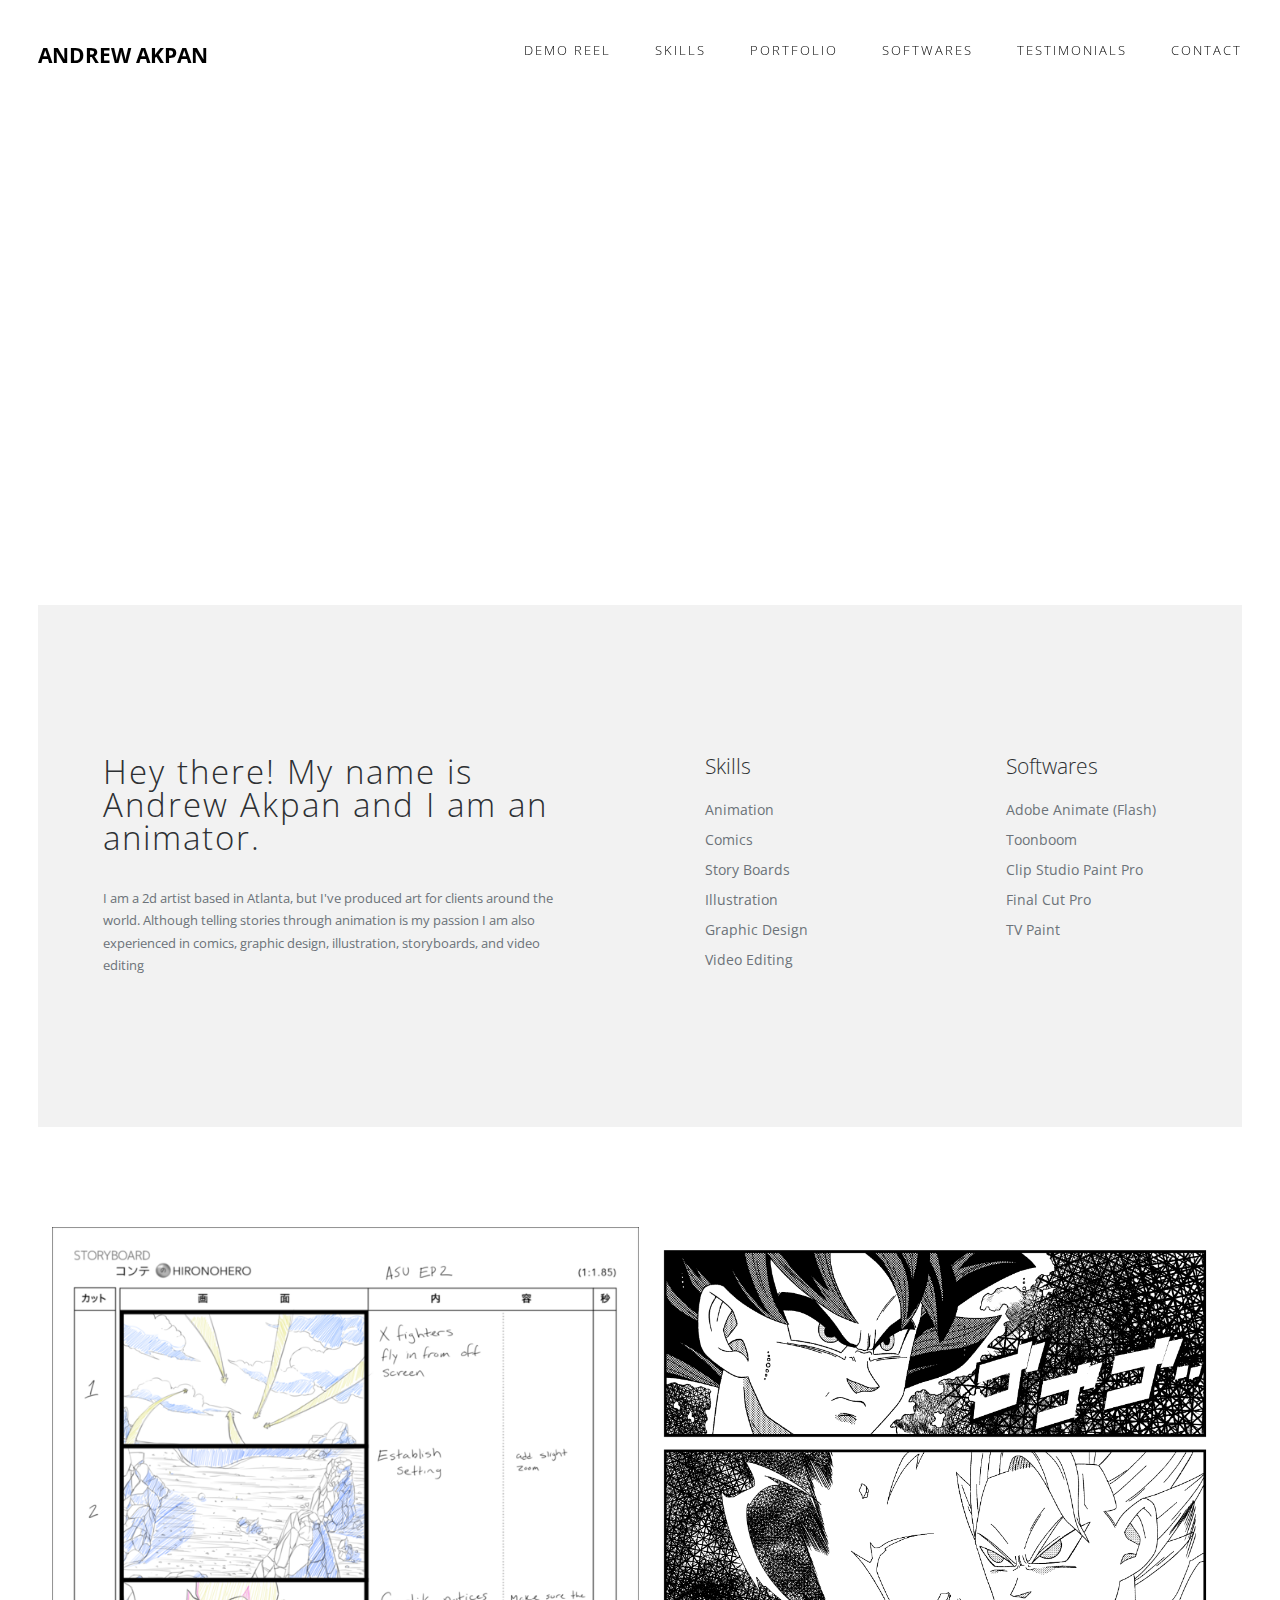
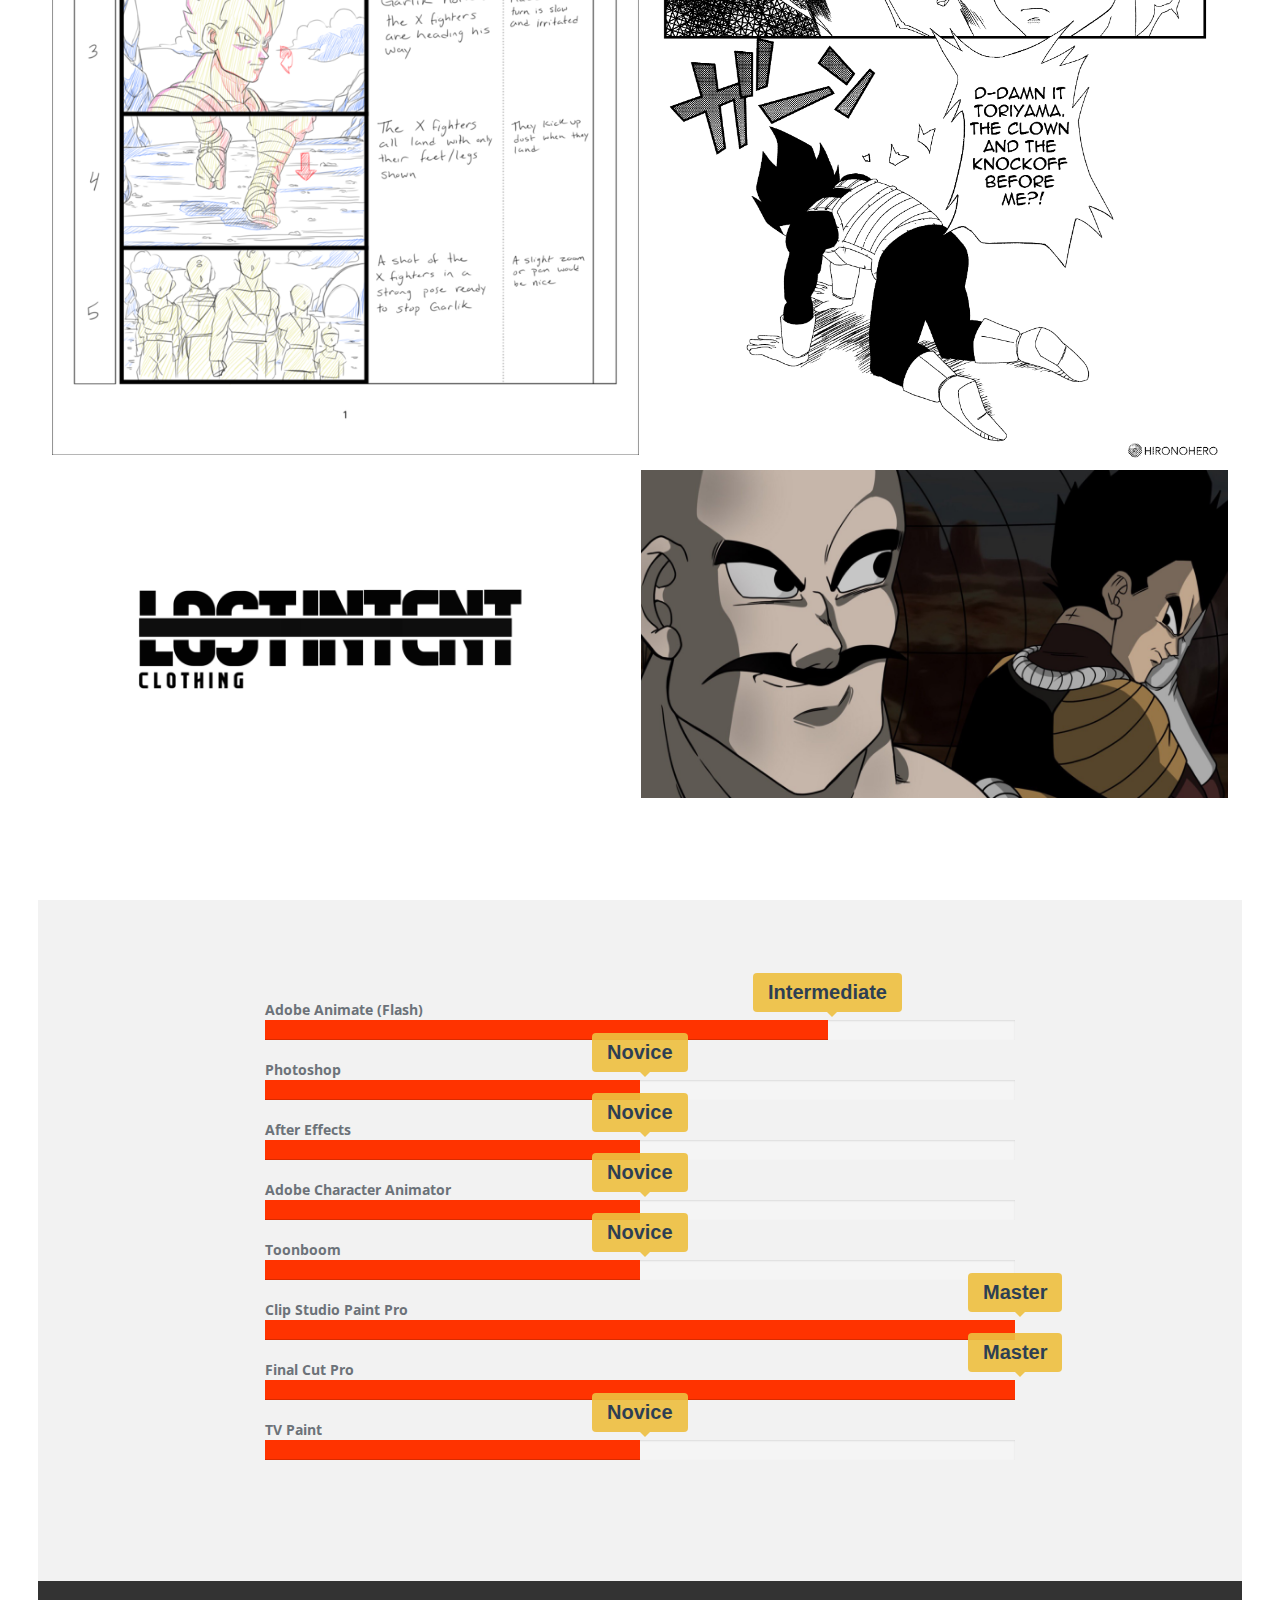
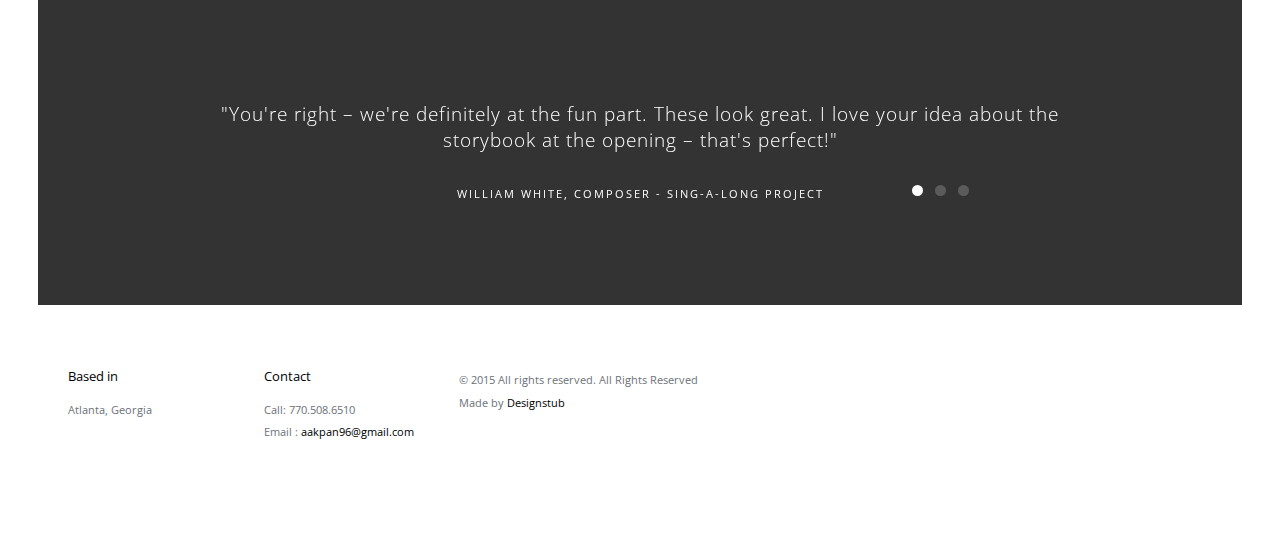
==== commit 345fbc87: "Update index.html" ====
--- a/index.html
+++ b/index.html
@@ -43,7 +43,7 @@
 <!-- Slider Section -->
 <section id="demo-reel" class="section ">
    <!-- Video Demo reel -->
-    <iframe  src="https://www.youtube.com/embed/oeyUMwwGa9E" frameborder="0" gesture="media" allowfullscreen></iframe>
+    <iframe  src="https://www.youtube.com/embed/TOIig4b3Kww" frameborder="0" gesture="media" allowfullscreen></iframe>
 </section>
 <!-- Slider Section --> 
 <!-- Service Section -->
@@ -146,7 +146,37 @@
         <span  class="popOver" data-toggle="tooltip" data-placement="top" title="Intermediate"> </span>     
 </div>
 </div>
-
+  
+<div class="barWrapper">
+ <span class="progressText"><B>Photoshop</B></span>
+<div class="progress ">
+  <div class="progress-bar" role="progressbar" aria-valuenow="50" aria-valuemin="10" aria-valuemax="100" style="">
+     <span  class="popOver" data-toggle="tooltip" data-placement="top" title="Novice"> </span>  
+  </div>
+  
+</div>
+</div>
+
+<div class="barWrapper">
+ <span class="progressText"><B>After Effects</B></span>
+<div class="progress ">
+  <div class="progress-bar" role="progressbar" aria-valuenow="50" aria-valuemin="10" aria-valuemax="100" style="">
+     <span  class="popOver" data-toggle="tooltip" data-placement="top" title="Novice"> </span>  
+  </div>
+  
+</div>
+</div>
+
+<div class="barWrapper">
+ <span class="progressText"><B>Adobe Character Animator</B></span>
+<div class="progress ">
+  <div class="progress-bar" role="progressbar" aria-valuenow="50" aria-valuemin="10" aria-valuemax="100" style="">
+     <span  class="popOver" data-toggle="tooltip" data-placement="top" title="Novice"> </span>  
+  </div>
+  
+</div>
+</div>
+  
 <div class="barWrapper">
  <span class="progressText"><B>Toonboom</B></span>
 <div class="progress ">
